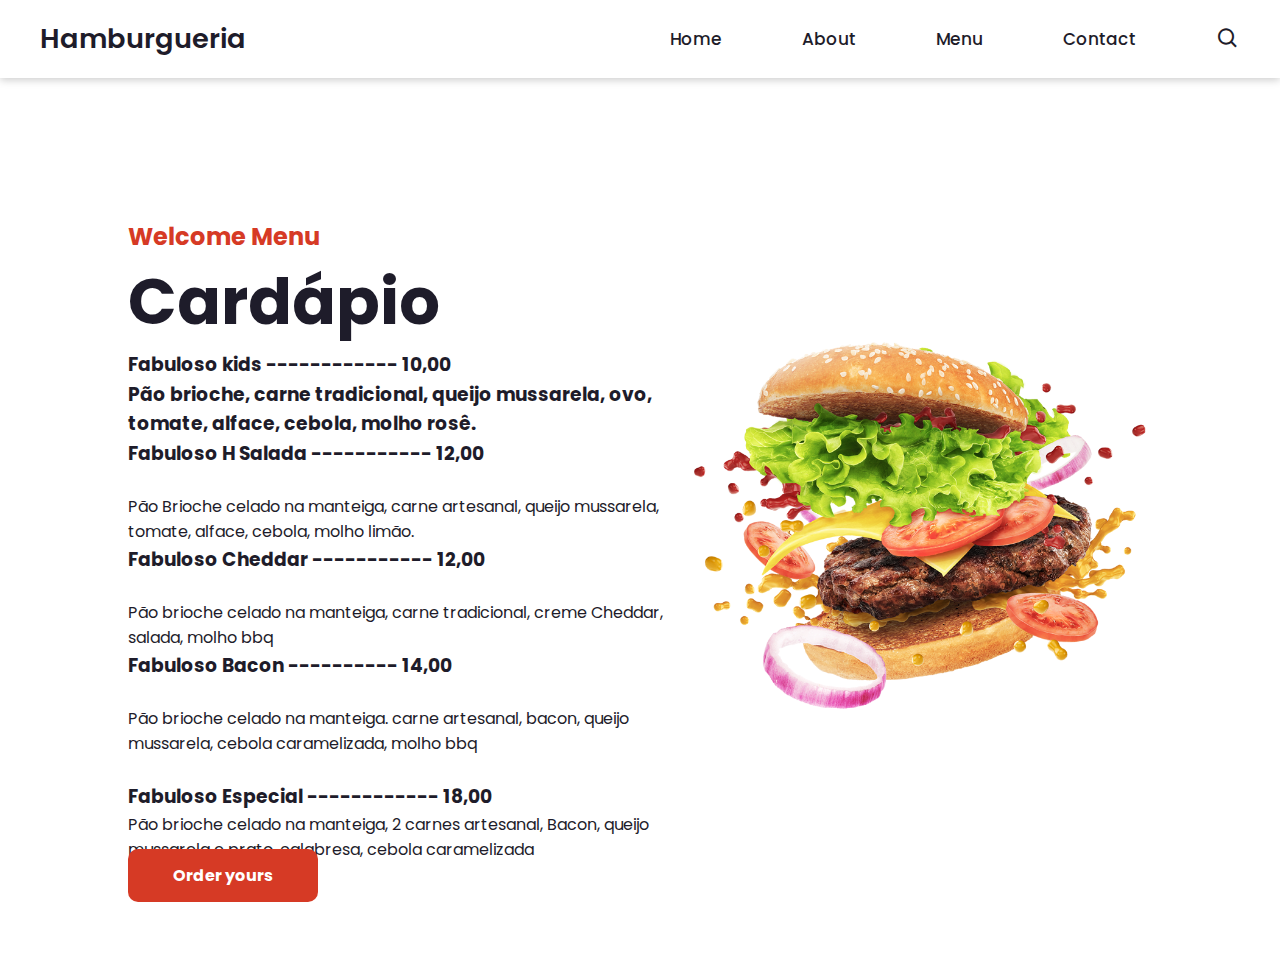
==== menu.html @ 545135ca "subi os arquivos do meu site" ====
<!DOCTYPE html>
<html lang="Pt-br">
<head>
    <meta charset="UTF-8">
    <meta http-equiv="X-UA-Compatible" content="IE=edge">
    <meta name="viewport" content="width=device-width, initial-scale=1.0">
    <link href='https://unpkg.com/boxicons@2.1.2/css/boxicons.min.css' rel='stylesheet'>
    <link rel="stylesheet" href="style.css">
    <link rel="shortcut icon" href="imagens/favicon.jpg" type="image/x-icon">
    <title>webSite</title>
   
</head>
<body>
    <header>
        <nav class="navigation">
            <a href="#" class="logo"><span>Hamburgueria</span></a>
            <ul class="nav-menu">
                <li class="nav-item"><a href="index.html">Home</a></li>
                <li class="nav-item"><a href="home.html">About</a></li>
                <li class="nav-item"><a href="menu.html">Menu</a></li>
                <li class="nav-item"><a href="#">Contact</a></li>
                <i class='bx bx-search'></i>
            </ul>
            <div class="menu">
                <span class="bar"></span>
                <span class="bar"></span>
                <span class="bar"></span>
            </div>
        </nav>
    </header>
    <main>
        <section class="home">
            <div class="home-text">
                
                <div class="cardapio"> 
                <h4 class="text-h4">Welcome Menu</h4>
                <h1 class="text-h1">Cardápio</h1>
                <h3>Fabuloso kids ------------ 10,00 <br>
                    <p class="p-cardapio">Pão brioche, carne tradicional, queijo mussarela, ovo, tomate, alface, cebola, molho rosê.</p>
                <h3>Fabuloso H Salada ----------- 12,00</h3> <br>
                    <p class="p-cardapio">Pão Brioche celado na manteiga, carne artesanal, queijo mussarela, tomate, alface, cebola, molho limão.</p>
                <h3>Fabuloso Cheddar ----------- 12,00</h3> <br>
                    <p class="p-cardapio">Pão brioche celado na manteiga, carne tradicional, creme Cheddar, salada, molho bbq</p>
                <h3>Fabuloso Bacon ---------- 14,00</h3> <br>
                    <p class="p-cardapio">Pão brioche celado na manteiga. carne artesanal, bacon, queijo mussarela, cebola caramelizada, molho bbq</p>
                </h3> <br>
                <h3>Fabuloso Especial ------------ 18,00</h3>
                    <p class="p-cardapio">Pão brioche celado na manteiga, 2 carnes artesanal, Bacon, queijo mussarela e prato, calabresa, cebola caramelizada</p>
                </div>
                <a href="#" class="home-btn">Order yours</a>
            </div>
            <div class="home-img">
                <img src="imagens/imagem.png" alt="hamburguer">
            </div>
        </section>
    </main>
---- style.css ----
@import url('https://fonts.googleapis.com/css2?family=Poppins:wght@300;400;500;600;700&display=swap');

*{
    margin: 0;
    padding: 0;
    box-sizing: border-box;
    font-family: 'Poppins', sans-serif;
    list-style: none;
    text-decoration: none;
}
:root{
    --red:#d63a25;
    --white:#fff;
    --dark:#1e1c2a;
}
body{
    color: var(--dark);
    background: var(--white);
}

.cardapio .p-cardapio {
    margin-top: 1px;
    margin-bottom: 1px;
   }

.cardapio h4 {
    margin-top: 50px;

}
.navigation{
    display: flex;
    align-items: center;
    justify-content: space-between;
    padding: 18px 40px;
    box-shadow: 0 0.1rem 0.5rem #ccc;
    width: 100%;
    background: var(--white);
    transition: all 0.5s;
}
.navigation .logo{
    color: var(--red);
    font-size: 1.7rem;
    font-weight: 600;
}
.logo span{
    color: var(--dark);
}
.navigation ul{
    display: flex;
    align-items: center;
    gap: 5rem;
}
.navigation ul li a{
    color: var(--dark);
    font-size: 17px;
    font-weight: 500;
    transition: all 0.5s;
}
.navigation ul li a:hover{
    color: var(--red);
}
.navigation i{
    cursor: pointer;
    font-size: 1.5rem;
}
.menu{
    cursor: pointer;
    display: none;
}
.menu .bar{
    display: block;
    width: 28px;
    height: 3px;
    border-radius: 3px;
    background: var(--dark);
    margin: 5px auto;
    transition: all 0.3s;
}
.menu .bar:nth-child(1),
.menu .bar:nth-child(3){
    background: var(--red);
}
.home{
    width: 100%;
    height: 100vh;
    display: flex;
    align-items: center;
    justify-content: space-between;
    padding: 0px 10%;
}
.home-text{
    max-width: 37rem;
}
.home-text .text-h4{
    font-size: 1.5rem;
    color: var(--red);
    margin-bottom: 1rem;
}
.home-text .text-h1{
    font-size: 4rem;
    margin-bottom: 1rem;
    line-height: 4rem;
}
.home-text p{
    margin-bottom: 4rem;
}
.home-btn{
    padding: 15px 45px;
    background: var(--red);
    color: var(--white);
    border-radius: 10px;
    font-weight: 700;
    transition: all 0.5s;
}
.home-btn:hover{
    background: #fc4c35;
}
.home-img img{
    width: 100%;
}
@media (max-width:785px) {
    .navigation{
        padding: 18px 20px;
    }
    .menu{
        display: block;
    }
    .menu.ativo .bar:nth-child(1){
        transform:  translateY(8px) rotate(45deg);
    }
    .menu.ativo .bar:nth-child(2) {
        opacity: 0;
    }
    .menu.ativo .bar:nth-child(3){
        transform: translateY(-8px) rotate(-45deg);
    }
    .nav-menu{
        position: fixed;
        right: -100%;
        top: 70px;
        width: 100%;
        height: 100%;
        flex-direction: column;
        background: var(--white);
        gap: -10px;
        transition: 0.3s;
    }
    .nav-menu.ativo{
        right: 0;
    }
    .nav-item{
        margin: 16px 0;
    }
    /*main*/
    .home{
        padding: 100px 2%;
        flex-direction: column;
        text-align: center;
        overflow: hidden;
        gap: 5rem;
    }
    .home .text-h4{
        font-size: 15px;
    }
    .home .text-h1{
        font-size: 2.5rem;
        line-height: 3rem;
    }
    .home p{
        font-size: 15px;
    }
    .home-img{
        width: 125%;
    }
}
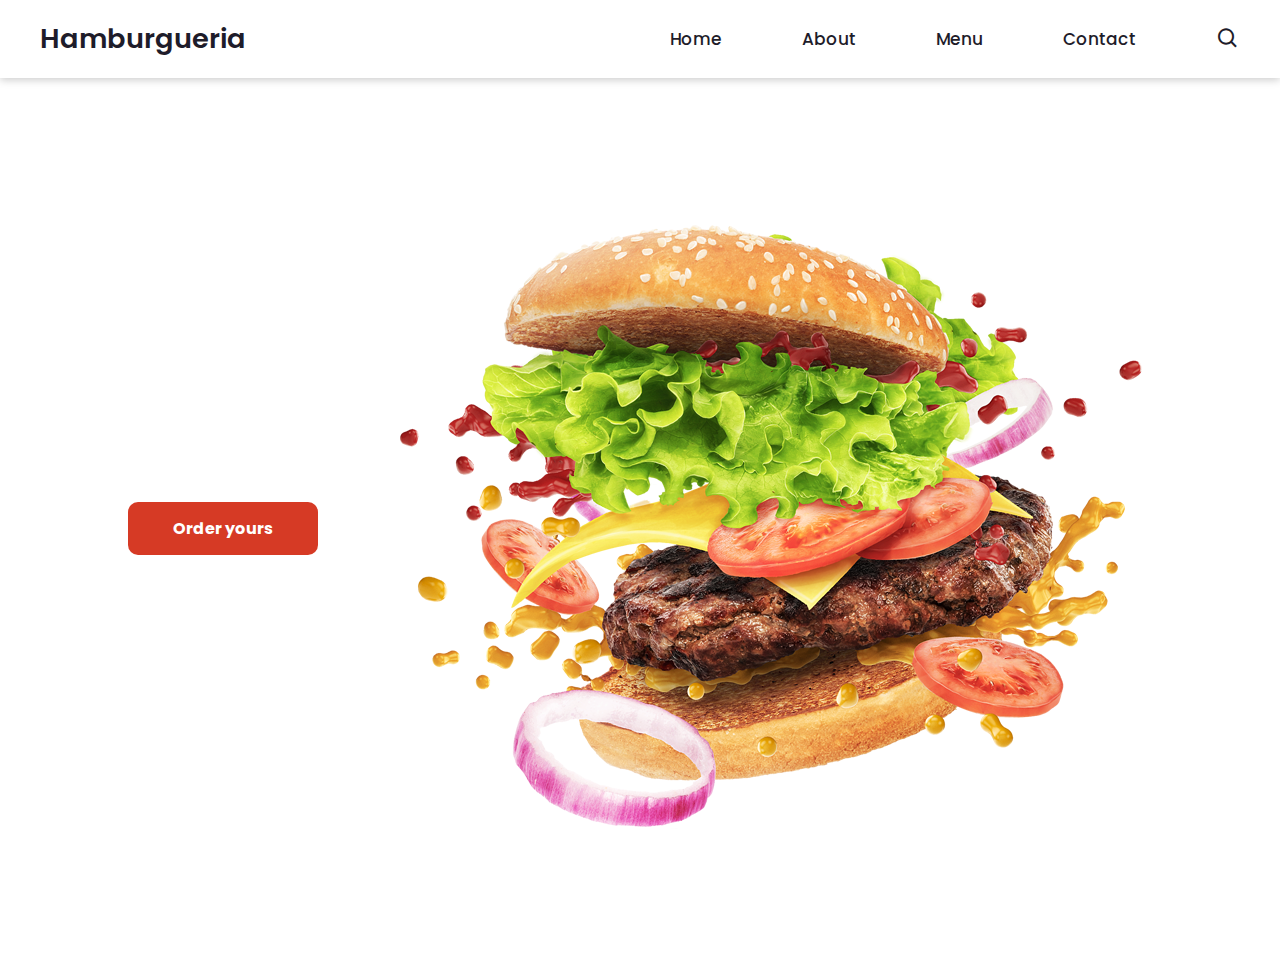
==== commit 8d49f119: "Update menu.html" ====
--- a/menu.html
+++ b/menu.html
@@ -31,26 +31,10 @@
     <main>
         <section class="home">
             <div class="home-text">
-                
-                <div class="cardapio"> 
-                <h4 class="text-h4">Welcome Menu</h4>
-                <h1 class="text-h1">Cardápio</h1>
-                <h3>Fabuloso kids ------------ 10,00 <br>
-                    <p class="p-cardapio">Pão brioche, carne tradicional, queijo mussarela, ovo, tomate, alface, cebola, molho rosê.</p>
-                <h3>Fabuloso H Salada ----------- 12,00</h3> <br>
-                    <p class="p-cardapio">Pão Brioche celado na manteiga, carne artesanal, queijo mussarela, tomate, alface, cebola, molho limão.</p>
-                <h3>Fabuloso Cheddar ----------- 12,00</h3> <br>
-                    <p class="p-cardapio">Pão brioche celado na manteiga, carne tradicional, creme Cheddar, salada, molho bbq</p>
-                <h3>Fabuloso Bacon ---------- 14,00</h3> <br>
-                    <p class="p-cardapio">Pão brioche celado na manteiga. carne artesanal, bacon, queijo mussarela, cebola caramelizada, molho bbq</p>
-                </h3> <br>
-                <h3>Fabuloso Especial ------------ 18,00</h3>
-                    <p class="p-cardapio">Pão brioche celado na manteiga, 2 carnes artesanal, Bacon, queijo mussarela e prato, calabresa, cebola caramelizada</p>
-                </div>
                 <a href="#" class="home-btn">Order yours</a>
             </div>
             <div class="home-img">
                 <img src="imagens/imagem.png" alt="hamburguer">
             </div>
         </section>
-    </main>+    </main>
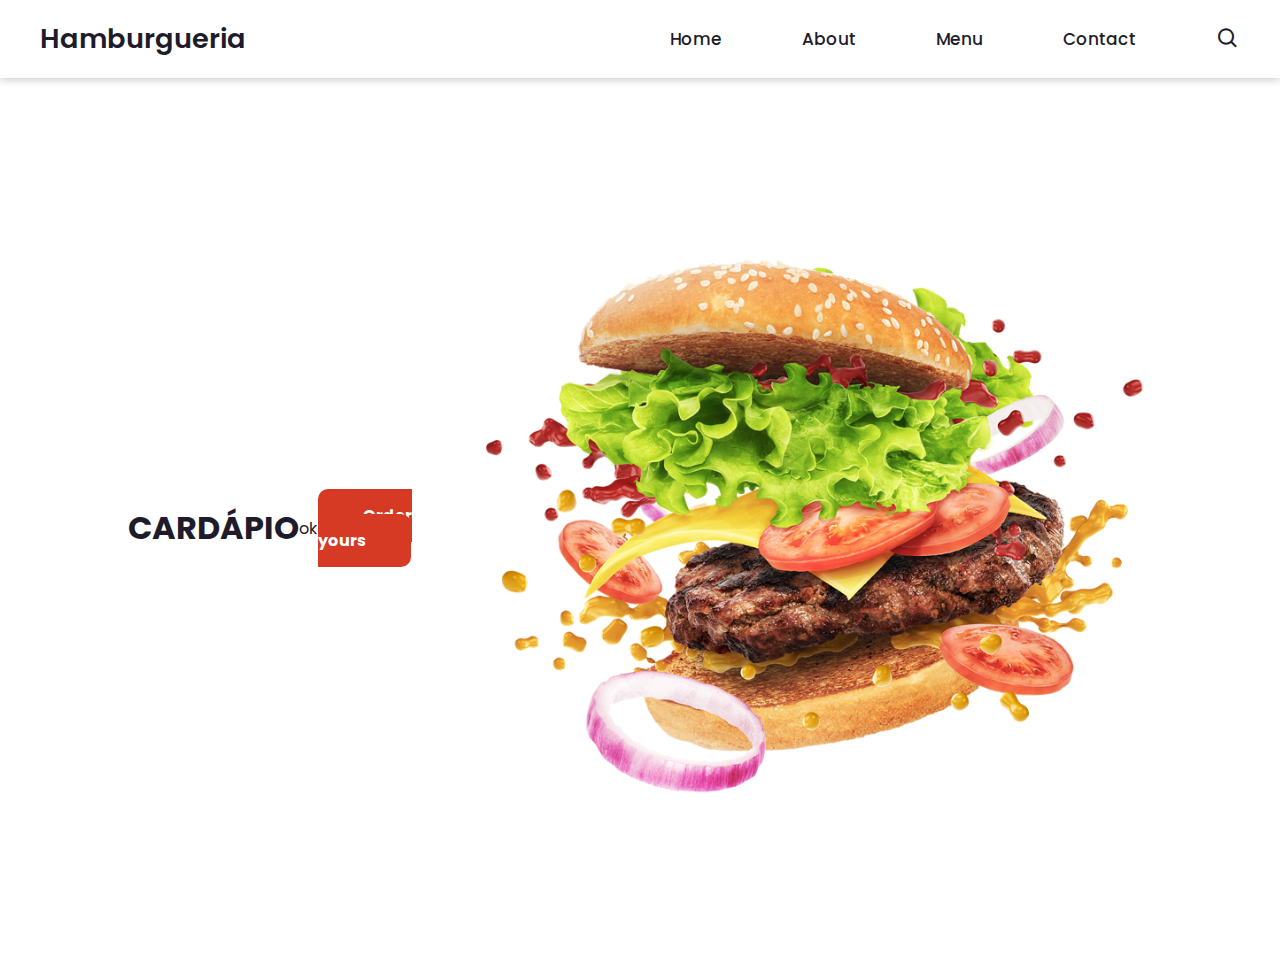
==== commit f8b69589: "Update menu.html" ====
--- a/menu.html
+++ b/menu.html
@@ -30,6 +30,8 @@
     </header>
     <main>
         <section class="home">
+            <h1>CARDÁPIO</h1>
+            <p>ok</p>
             <div class="home-text">
                 <a href="#" class="home-btn">Order yours</a>
             </div>
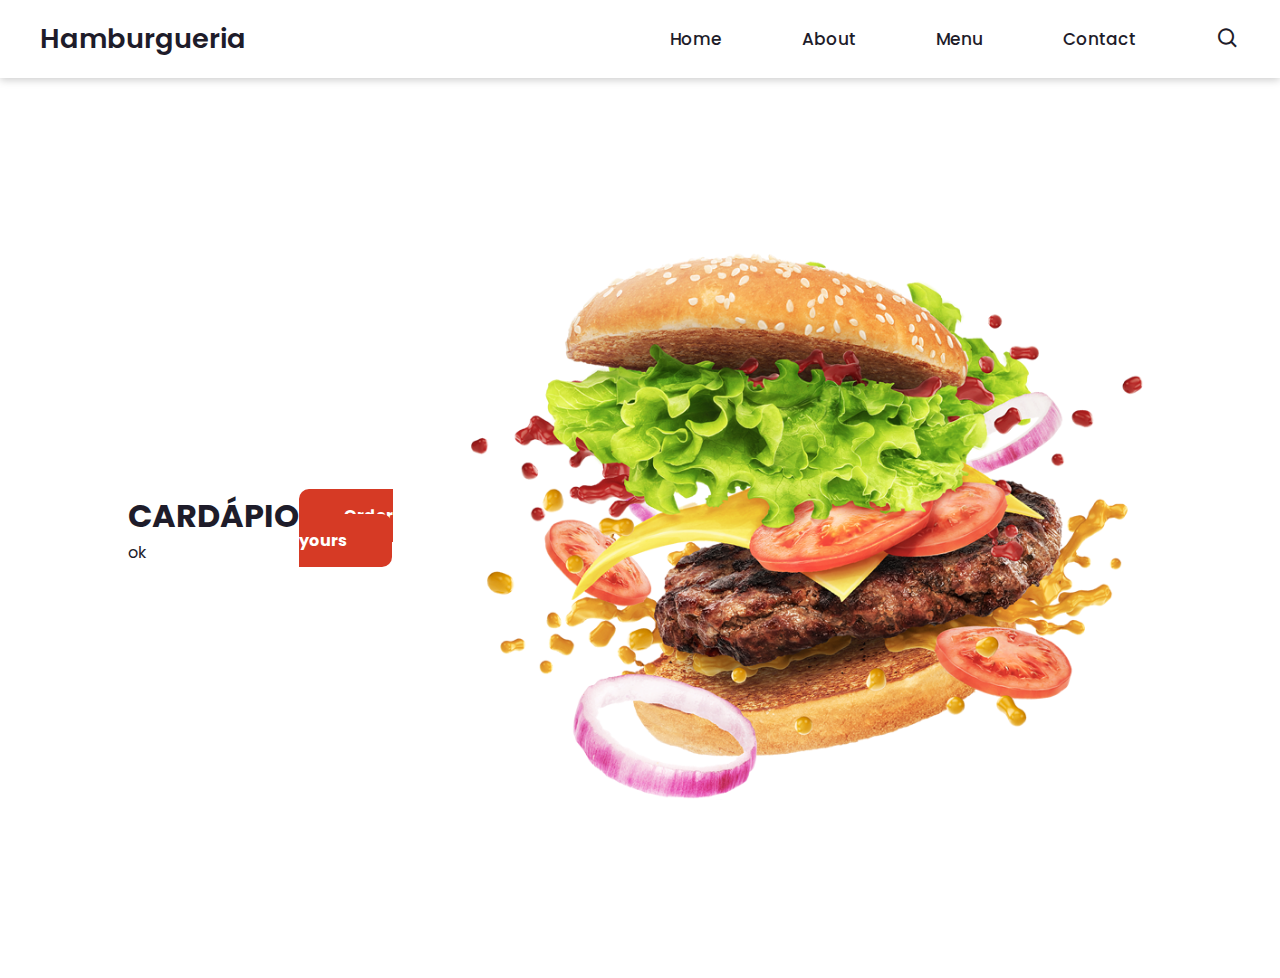
==== commit 7418753e: "Update menu.html" ====
--- a/menu.html
+++ b/menu.html
@@ -30,8 +30,10 @@
     </header>
     <main>
         <section class="home">
+            <div>
             <h1>CARDÁPIO</h1>
             <p>ok</p>
+                </div>
             <div class="home-text">
                 <a href="#" class="home-btn">Order yours</a>
             </div>
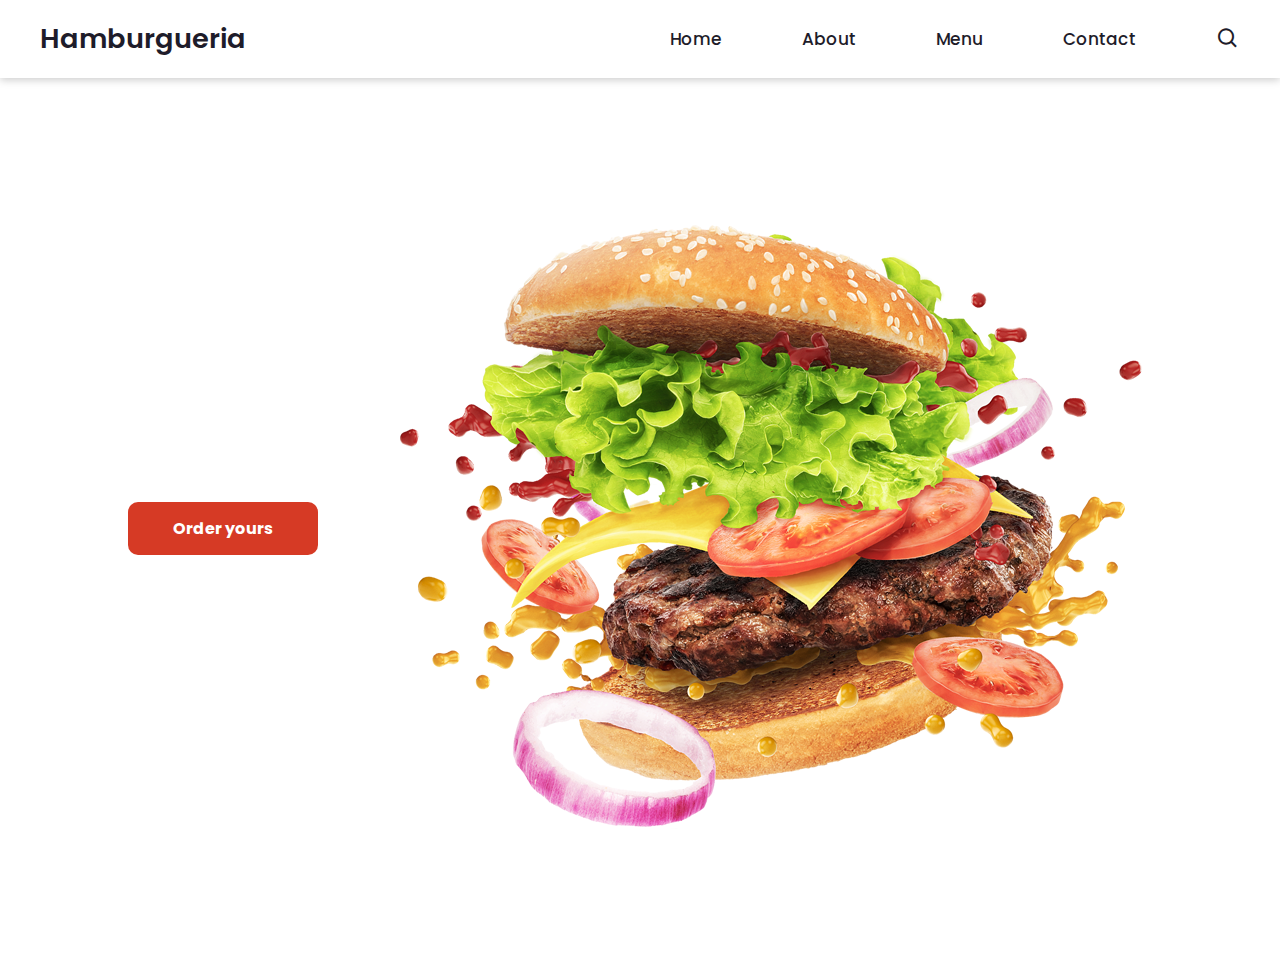
==== commit e9e9fabc: "Update menu.html" ====
--- a/menu.html
+++ b/menu.html
@@ -30,10 +30,6 @@
     </header>
     <main>
         <section class="home">
-            <div>
-            <h1>CARDÁPIO</h1>
-            <p>ok</p>
-                </div>
             <div class="home-text">
                 <a href="#" class="home-btn">Order yours</a>
             </div>
